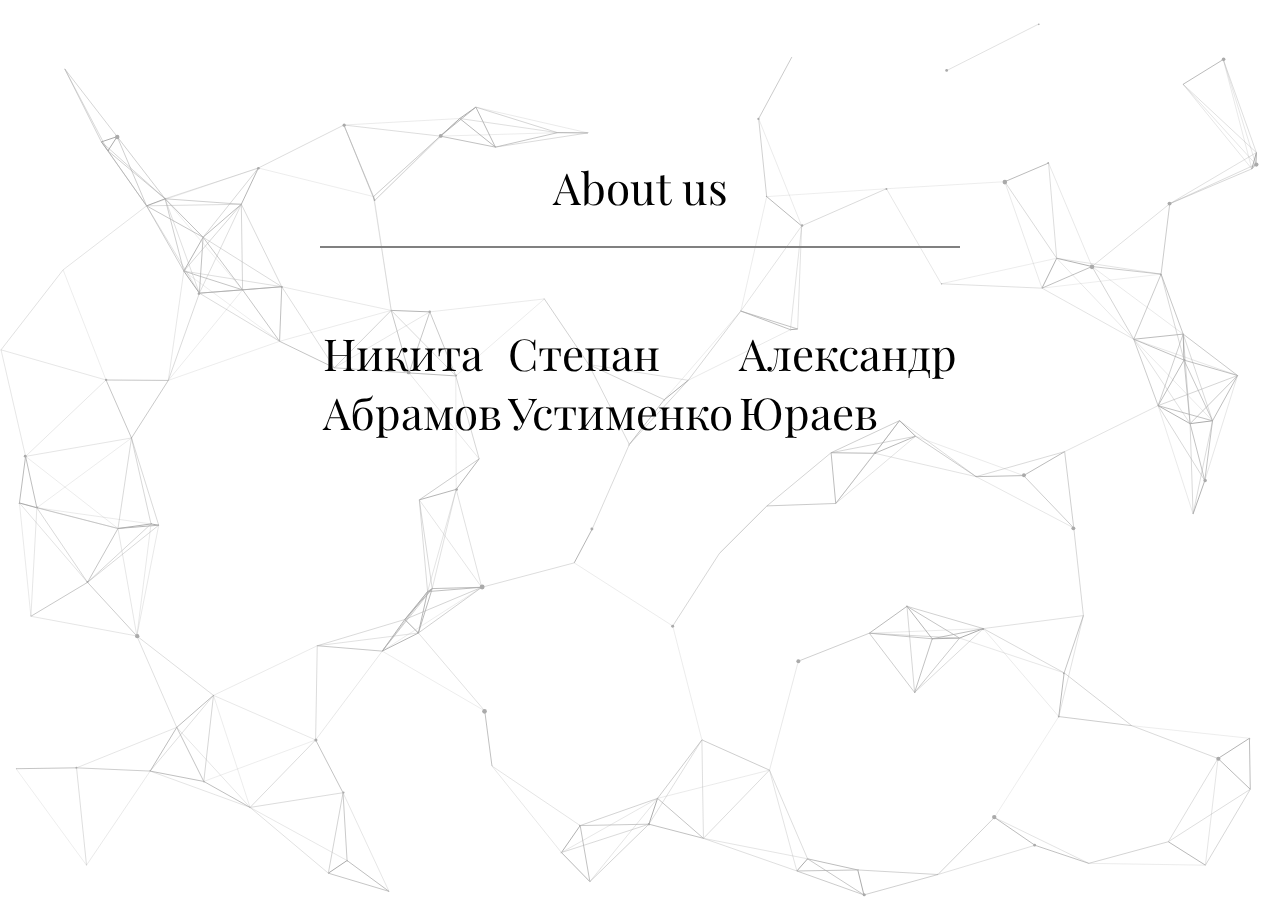
==== index.html @ f39bbe34 "Больше партиклов богу партиклов(так красивше)" ====
<!DOCTYPE html>
<html lang="ru">
<head>
    <meta charset="utf-8" />
    <title> Interesting Algorithms </title>
    <link rel="shortcut icon" href="favicon.ico" type="image/x-icon">
    <link href="style.css" rel="stylesheet">
    <link href="https://fonts.googleapis.com/css?family=Playfair+Display" rel="stylesheet">
</head>
<body>
    <canvas class = "background"></canvas>
    <script src="./particles.min.js"></script>
    <script>
        window.onload= function() {
            Particles.init({ selector: '.background', connectParticles: true, maxParticles:150, color: '#aaaaaa' });
        };
    </script>
    <div class="main">
        <h1>About us</h1>
    </div>
    <div class="names">
        <h2>Никита<br>Абрамов</h2>
        <h2>Степан<br>Устименко</h2>
        <h2>Александр<br>Юраев</h2>
    </div>
</body>
</html>
---- style.css ----
html, body {
  margin: 0;
  padding: 0;
}
.main {
  margin: auto;
  display: flex;
  padding-top: 10%;
  flex-direction: row;
  justify-content: center;
  width: 50%;
  border-bottom: 2px solid gray;
}
.names {
  margin: auto;
  display: flex;
  padding-top: 3%;
  flex-direction: row;
  justify-content: space-around;
  width: 50%;
}
h1 {
  font-family: "Playfair Display", "Arial Black", sans-serif;
  font-size: 44px;
  font-weight: normal;
}
h2 {
  font-family: "Playfair Display", "Arial Black", sans-serif;
  font-size: 44px;
  font-weight: normal;
}
.background {
  position: absolute;
  display: block;
  top: 0;
  left: 0;
  z-index: -1;
}
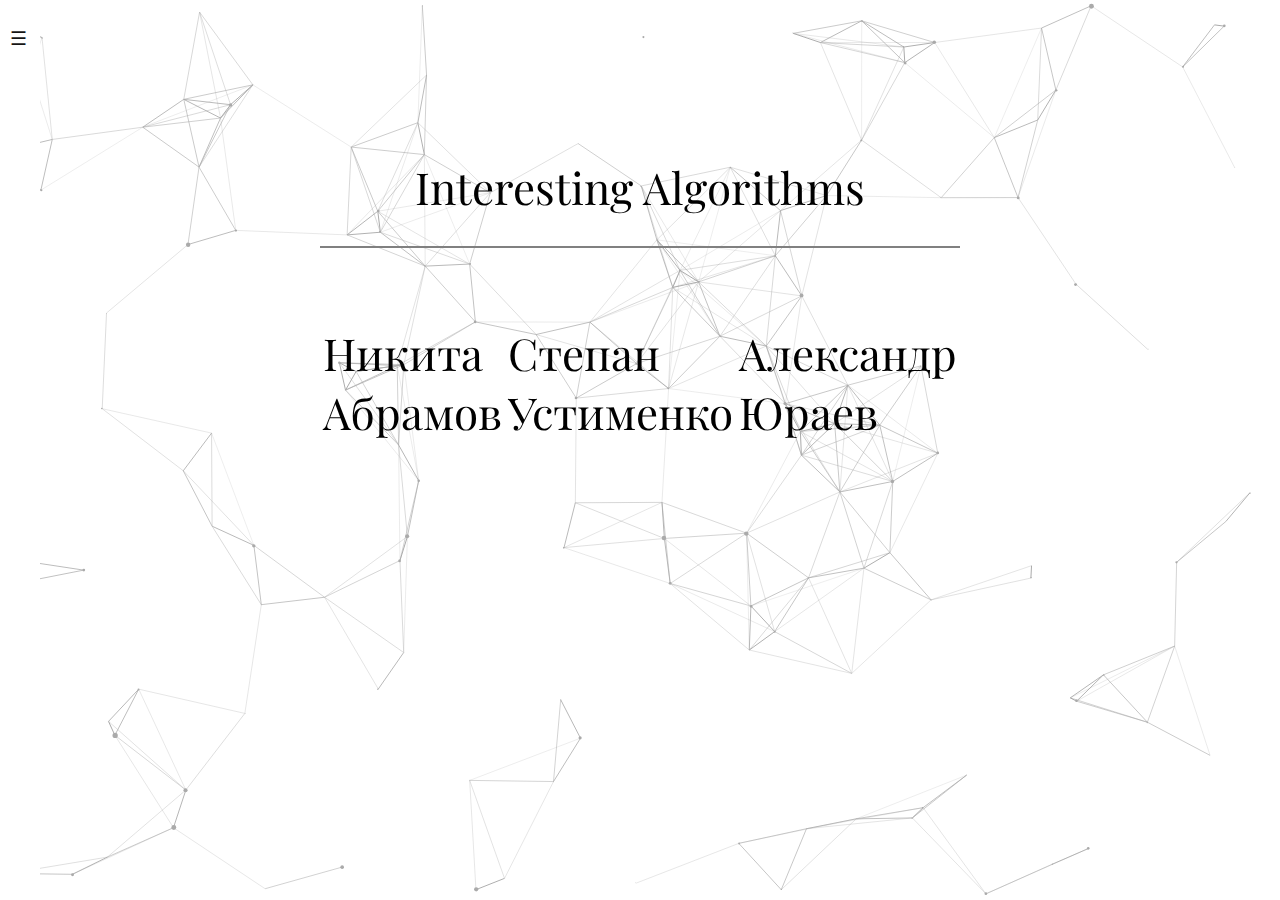
==== commit 2c834fab: "Merge branch 'main' of https://github.com/Apochromat/interesting-algorithms" ====
--- a/index.html
+++ b/index.html
@@ -5,6 +5,7 @@
     <title> Interesting Algorithms </title>
     <link rel="shortcut icon" href="favicon.ico" type="image/x-icon">
     <link href="style.css" rel="stylesheet">
+    <link href="menu_style.css" rel="stylesheet">
     <link href="https://fonts.googleapis.com/css?family=Playfair+Display" rel="stylesheet">
 </head>
 <body>
@@ -15,8 +16,23 @@
             Particles.init({ selector: '.background', connectParticles: true, maxParticles:150, color: '#aaaaaa' });
         };
     </script>
+    <input type="checkbox" id="nav-toggle" hidden>
+    <nav class="nav">
+        <label for="nav-toggle" class="nav-toggle" onclick></label>
+        <h2 class="logo"> 
+            TEAM 17 
+        </h2>
+        <ul>
+            <li><a href="algorithm_a/algorithm_a.html">Алгоритм A*</a>
+            <li><a href="algorithm_clustering/algorithm_clustering.html">Алгоритм кластеризации</a>
+            <li><a href="algorithm_genetic/algorithm_genetic.html">Генетический алгоритм</a>
+            <li><a href="algorithm_ant/algorithm_ant.html">Муравьиный алгоритм</a>
+            <li><a href="decision_tree/decision_tree.html">Дерево решений</a>
+            <li><a href="neural_network/neural_network.html">Нейронная сеть</a>
+        </ul>
+    </nav>
     <div class="main">
-        <h1>About us</h1>
+        <h1>Interesting Algorithms</h1>
     </div>
     <div class="names">
         <h2>Никита<br>Абрамов</h2>
--- a/menu_style.css
+++ b/menu_style.css
@@ -0,0 +1,337 @@
+@charset "UTF-8";
+
+/**
+ * Переключаемая боковая панель навигации
+ * выдвигающаяся по клику слева
+ */
+
+.nav {
+    /*  ширна произвольная, не стесняйтесь экспериментировать */
+    width: 320px;
+    min-width: 320px;
+    /* фиксируем и выставляем высоту панели на максимум */
+    height: 100%;
+    position: fixed;
+    top: 0;
+    bottom: 0;
+    margin: 0;
+    /* сдвигаем (прячем) панель относительно левого края страницы */
+    left: -320px;
+    /* внутренние отступы */
+    padding: 15px 20px;
+    /* плавный переход смещения панели */
+    -webkit-transition: left 0.3s;
+    -moz-transition: left 0.3s;
+    transition: left 0.3s;
+    /* определяем цвет фона панели */
+    background: rgb(255, 255, 255);
+    /* поверх других элементов */
+    z-index: 2000;
+}
+
+
+/**
+ * Кнопка переключения панели
+ * тег <label>
+ */
+
+.nav-toggle {
+    /* абсолютно позиционируем */
+    position: absolute;
+    /* относительно левого края панели */
+    left: 320px;
+    /* отступ от верхнего края панели */
+    top: 1em;
+    /* внутренние отступы */
+    padding: 0.5em;
+    /* определяем цвет фона переключателя
+     * чаще вчего в соответствии с цветом фона панели
+    */
+    background: inherit;
+    /* цвет текста */
+    color: #161515;
+    /* вид курсора */
+    cursor: pointer;
+    /* размер шрифта */
+    font-size: 1.2em;
+    line-height: 1;
+    /* всегда поверх других элементов страницы */
+    z-index: 2001;
+    /* анимируем цвет текста при наведении */
+    -webkit-transition: color .25s ease-in-out;
+    -moz-transition: color .25s ease-in-out;
+    transition: color .25s ease-in-out;
+}
+
+
+/* определяем текст кнопки 
+ * символ Unicode (TRIGRAM FOR HEAVEN)
+*/
+
+.nav-toggle:after {
+    content: '\2630';
+    text-decoration: none;
+}
+
+
+/* цвет текста при наведении */
+
+.nav-toggle:hover {
+    color: #0c0b0b;
+}
+
+
+/**
+ * Скрытый чекбокс (флажок)
+ * невидим и недоступен :)
+ * имя селектора атрибут флажка
+ */
+
+[id='nav-toggle'] {
+    position: absolute;
+    display: none;
+}
+
+
+
+
+/**
+ * Когда флажок установлен, открывается панель
+ * используем псевдокласс:checked
+ */
+
+[id='nav-toggle']:checked ~ .nav {
+    left: 0;
+    box-shadow:4px 0px 10px 0px rgba(0,0,0, 0.5);
+    -moz-box-shadow:4px 0px 20px 0px rgba(0,0,0, 0.5);
+    -webkit-box-shadow:4px 0px 20px 0px rgba(0,0,0, 0.5);
+    overflow-y: auto;
+}
+
+
+[id='nav-toggle']:checked ~ main > article {
+    -webkit-transform: translateX(320px);
+    -moz-transform: translateX(320px);
+    transform: translateX(320px);
+}
+
+/*
+ * изменение символа переключателя,
+ * привычный крестик (MULTIPLICATION X), 
+ * вы можете испльзовать любой другой значок
+*/
+
+[id='nav-toggle']:checked ~ .nav > .nav-toggle:after {
+    content: '\2715';
+}
+
+/**
+ * Формируем стиль заголовка (логотип) панели 
+*/
+
+.nav h2 {
+    width: 90%;
+    padding: 0;
+    margin: 10px 0;
+    text-align: center;
+    font-size: 1.3em;
+    line-height: 1.3em;
+    opacity: 0;
+    font-family: "Playfair Display", "Arial Black";
+    font-size: 44px;
+    transform: scale(0.1, 0.1);
+    -ms-transform: scale(0.1, 0.1);
+    -moz-transform: scale(0.1, 0.1);
+    -webkit-transform: scale(0.1, 0.1);
+    transform-origin: 0% 0%;
+    -ms-transform-origin: 0% 0%;
+    -moz-transform-origin: 0% 0%;
+    -webkit-transform-origin: 0% 0%;
+    transition: opacity 0.8s, transform 0.8s;
+    -ms-transition: opacity 0.8s, -ms-transform 0.8s;
+    -moz-transition: opacity 0.8s, -moz-transform 0.8s;
+    -webkit-transition: opacity 0.8s, -webkit-transform 0.8s;
+}
+
+/*плавное появление заголовка (логотипа) при раскрытии панели */
+
+[id='nav-toggle']:checked ~ .nav h2 {
+    opacity: 1;
+    transform: scale(1, 1);
+    -ms-transform: scale(1, 1);
+    -moz-transform: scale(1, 1);
+    -webkit-transform: scale(1, 1);
+}
+
+
+/**
+ * формируем непосредственно само меню
+ * используем неупорядоченный список для пунктов меню
+ * прикрутим трансфомации и плавные переходы
+ */
+
+.nav > ul {
+    display: block;
+    margin: 0;
+    padding: 0;
+    list-style: none;
+}
+
+.nav > ul > li {
+    line-height: 2.5;
+    opacity: 0;
+    -webkit-transform: translateX(-50%);
+    -moz-transform: translateX(-50%);
+    -ms-transform: translateX(-50%);
+    transform: translateX(-50%);
+    -webkit-transition: opacity .5s .1s, -webkit-transform .5s .1s;
+    -moz-transition: opacity .5s .1s, -moz-transform .5s .1s;
+    -ms-transition: opacity .5s .1s, -ms-transform .5s .1s;
+    transition: opacity .5s .1s, transform .5s .1s;
+}
+
+[id='nav-toggle']:checked ~ .nav > ul > li {
+    opacity: 1;
+    -webkit-transform: translateX(0);
+    -moz-transform: translateX(0);
+    -ms-transform: translateX(0);
+    transform: translateX(0);
+}
+
+
+/* определяем интервалы появления пунктов меню */
+
+.nav > ul > li:nth-child(2) {
+    -webkit-transition: opacity .5s .2s, -webkit-transform .5s .2s;
+    transition: opacity .5s .2s, transform .5s .2s;
+}
+
+.nav > ul > li:nth-child(3) {
+    -webkit-transition: opacity .5s .3s, -webkit-transform .5s .3s;
+    transition: opacity .5s .3s, transform .5s .3s;
+}
+
+.nav > ul > li:nth-child(4) {
+    -webkit-transition: opacity .5s .4s, -webkit-transform .5s .4s;
+    transition: opacity .5s .4s, transform .5s .4s;
+}
+
+.nav > ul > li:nth-child(5) {
+    -webkit-transition: opacity .5s .5s, -webkit-transform .5s .5s;
+    transition: opacity .5s .5s, transform .5s .5s;
+}
+
+.nav > ul > li:nth-child(6) {
+    -webkit-transition: opacity .5s .6s, -webkit-transform .5s .6s;
+    transition: opacity .5s .6s, transform .5s .6s;
+}
+
+
+/**
+ * оформление ссылок пунктов меню
+ */
+
+.nav > ul > li > a {
+    display: inline-block;
+    position: relative;
+    padding: 0;
+    font-family: 'Playfair Display', sans-serif;
+    font-weight: 300;
+    font-size: 1.2em;
+    color: #000000;
+    width: 100%;
+    text-decoration: none;
+    /* плавный переход */
+    -webkit-transition: color .5s ease, padding .5s ease;
+    -moz-transition: color .5s ease, padding .5s ease;
+    transition: color .5s ease, padding .5s ease;
+}
+
+
+/**
+ * состояние ссылок меню при наведении
+ */
+
+.nav > ul > li > a:hover,
+.nav > ul > li > a:focus {
+    color: rgb(20, 19, 19);
+    padding-left: 15px;
+}
+
+
+/**
+ * линия подчеркивания ссылок меню
+ */
+
+.nav > ul > li > a:before {
+    content: '';
+    display: block;
+    position: absolute;
+    right: 0;
+    bottom: 0;
+    height: 1px;
+    width: 100%;
+    -webkit-transition: width 0s ease;
+    transition: width 0s ease;
+}
+
+.nav > ul > li > a:after {
+    content: '';
+    display: block;
+    position: absolute;
+    left: 0;
+    bottom: 0;
+    height: 1px;
+    width: 100%;
+    background: gray;
+    -webkit-transition: width .5s ease;
+    transition: width .5s ease;
+}
+
+
+/**
+ * анимируем линию подчеркивания 
+ * ссылок при наведении
+ */
+
+.nav > ul > li > a:hover:before {
+    width: 0%;
+    background: gray;
+    -webkit-transition: width .3s ease;
+    transition: width .3s ease;
+}
+
+.nav > ul > li > a:hover:after {
+    width: 0%;
+    background: transparent;
+    -webkit-transition: width 0s ease;
+    transition: width 0s ease;
+}
+
+
+/* фон затемнения на основной контент 
+ * при этом элементы блокируютя
+ * спорная такая фича, если оно вам надо
+ * просто раскомментируйте
+*/
+
+
+.mask-content {
+    display: block;
+    position: fixed;
+    top: 0;
+    left: 0;
+    z-index: 1000;
+    width: 100%;
+    height: 100%;
+    background-color: rgba(0, 0, 0, 0.4);
+    visibility: hidden;
+    opacity: 0;
+}
+
+[id='nav-toggle']:checked ~ .mask-content {
+    visibility: visible;
+    opacity: 1;
+    -webkit-transition: opacity .5s, visibility .5s;
+    transition: opacity .5s, visibility .5s;
+}
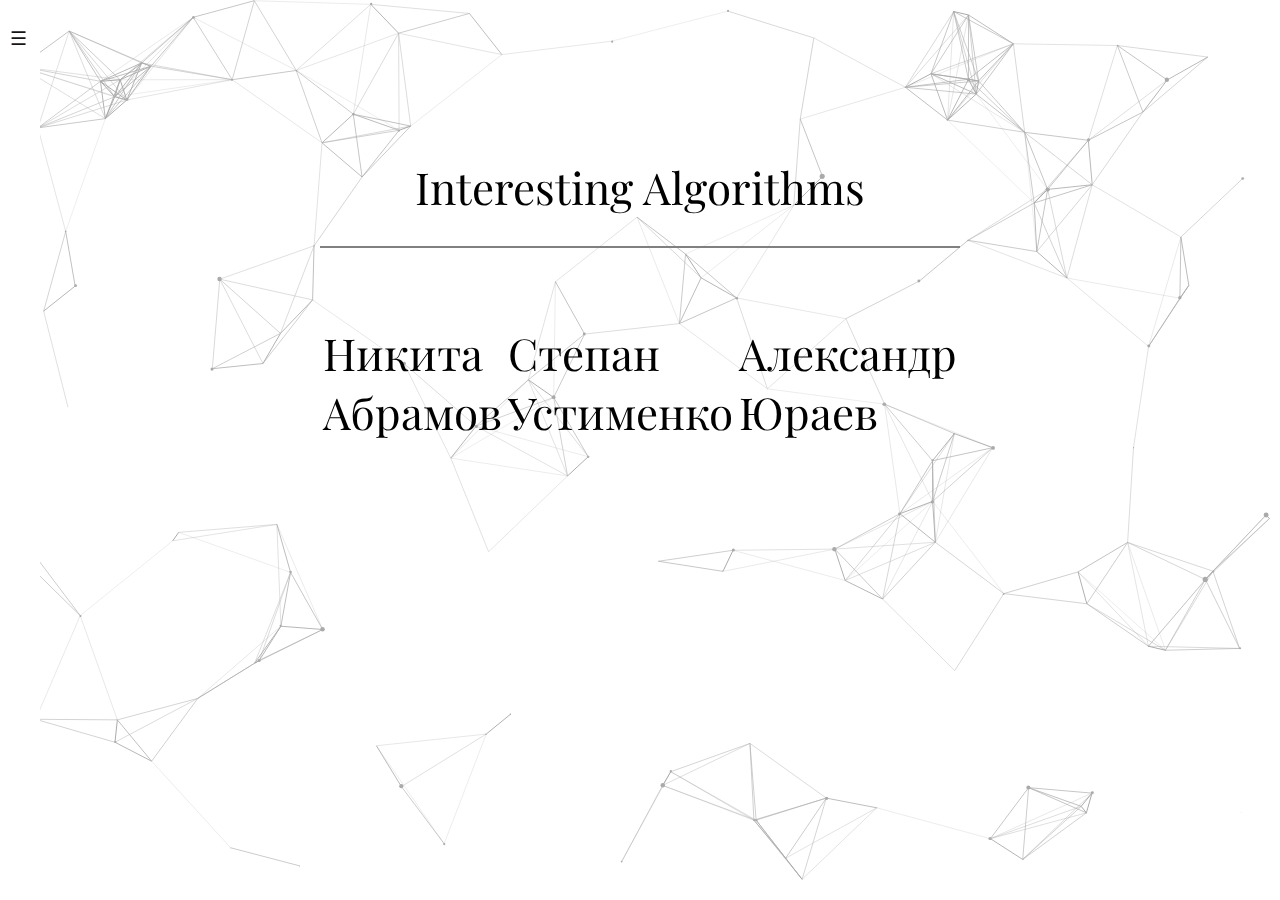
==== commit c651dbc8: "Update index.html" ====
--- a/index.html
+++ b/index.html
@@ -40,7 +40,4 @@
         <h2>Александр<br>Юраев</h2>
     </div>
 </body>
-</html>
-
-
-
+</html>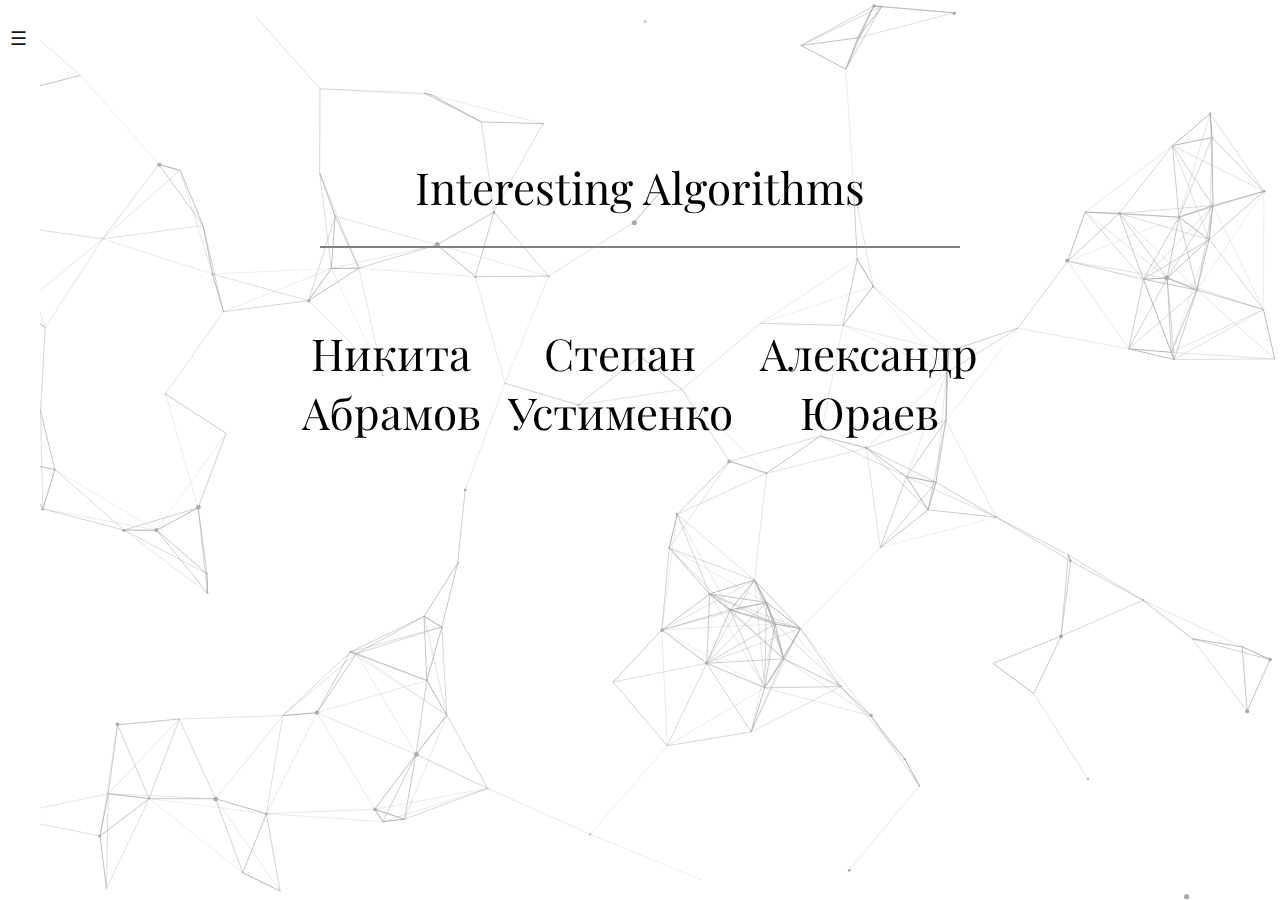
==== commit 0fd58387: "Добавлена ссылка в главное меню и на страницы в ВК" ====
--- a/index.html
+++ b/index.html
@@ -19,9 +19,7 @@
     <input type="checkbox" id="nav-toggle" hidden>
     <nav class="nav">
         <label for="nav-toggle" class="nav-toggle" onclick></label>
-        <h2 class="logo"> 
-            TEAM 17 
-        </h2>
+        <h2 class="logo"><a href="index.html"> TEAM 17 </a></h2>
         <ul>
             <li><a href="algorithm_a/algorithm_a.html">Алгоритм A*</a>
             <li><a href="algorithm_clustering/algorithm_clustering.html">Алгоритм кластеризации</a>
@@ -35,9 +33,12 @@
         <h1>Interesting Algorithms</h1>
     </div>
     <div class="names">
-        <h2>Никита<br>Абрамов</h2>
-        <h2>Степан<br>Устименко</h2>
-        <h2>Александр<br>Юраев</h2>
+        <h2><a href="https://vk.com/mi17ller07" target="_blank">Никита<br>Абрамов</a></h2>
+        <h2><a href="https://vk.com/markridge" target="_blank">Степан<br>Устименко</a></h2>
+        <h2><a href="https://vk.com/iu936103" target="_blank">Александр<br>Юраев</a></h2>
     </div>
 </body>
-</html>+</html>
+
+
+
--- a/style.css
+++ b/style.css
@@ -17,7 +17,7 @@
   padding-top: 3%;
   flex-direction: row;
   justify-content: space-around;
-  width: 50%;
+  width: 55%;
 }
 h1 {
   font-family: "Playfair Display", "Arial Black", sans-serif;
@@ -28,6 +28,11 @@
   font-family: "Playfair Display", "Arial Black", sans-serif;
   font-size: 44px;
   font-weight: normal;
+  text-align: center;
+}
+h2 a{
+  color: black;
+  text-decoration: none;
 }
 .background {
   position: absolute;
--- a/menu_style.css
+++ b/menu_style.css
@@ -152,6 +152,10 @@
     -moz-transition: opacity 0.8s, -moz-transform 0.8s;
     -webkit-transition: opacity 0.8s, -webkit-transform 0.8s;
 }
+.nav h2 a {
+    color: black;
+    text-decoration: none;
+}
 
 /*плавное появление заголовка (логотипа) при раскрытии панели */
 
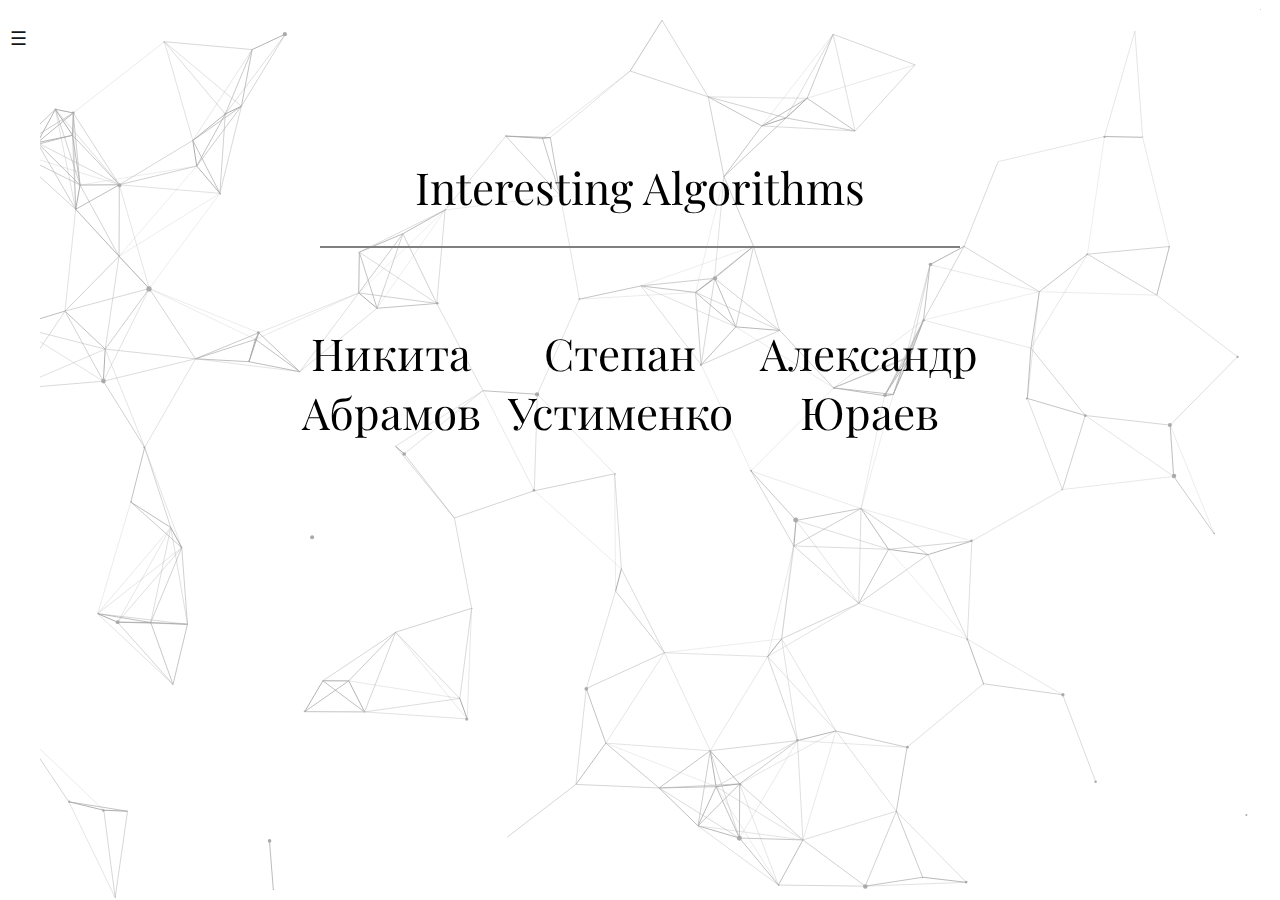
==== commit 6dea8bab: "Merge branch 'main' of https://github.com/Apochromat/interesting-algorithms" ====
--- a/index.html
+++ b/index.html
@@ -38,7 +38,4 @@
         <h2><a href="https://vk.com/iu936103" target="_blank">Александр<br>Юраев</a></h2>
     </div>
 </body>
-</html>
-
-
-
+</html>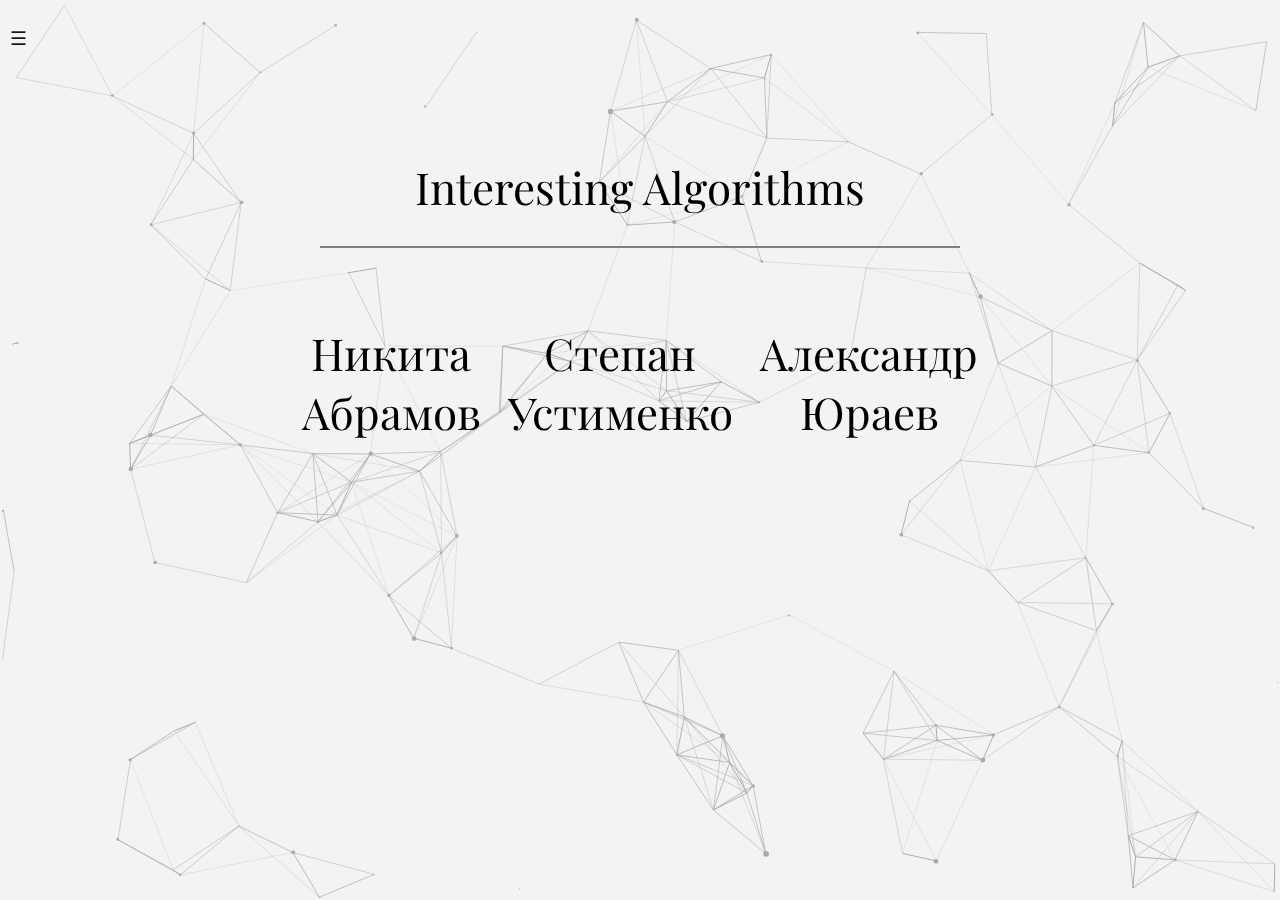
==== commit dc119cf9: "Фикс прозрачности и шрифта меню" ====
--- a/index.html
+++ b/index.html
@@ -10,7 +10,7 @@
 </head>
 <body>
     <canvas class = "background"></canvas>
-    <script src="./particles.min.js"></script>
+    <script src="./particles.js"></script>
     <script>
         window.onload= function() {
             Particles.init({ selector: '.background', connectParticles: true, maxParticles:150, color: '#aaaaaa' });
--- a/style.css
+++ b/style.css
@@ -35,6 +35,7 @@
   text-decoration: none;
 }
 .background {
+  background-color: rgb(243, 243, 243);
   position: absolute;
   display: block;
   top: 0;
--- a/menu_style.css
+++ b/menu_style.css
@@ -24,11 +24,15 @@
     -moz-transition: left 0.3s;
     transition: left 0.3s;
     /* определяем цвет фона панели */
-    background: rgb(255, 255, 255);
+    background: rgba(243, 243, 243, 0);
     /* поверх других элементов */
     z-index: 2000;
 }
 
+
+[id='nav-toggle']:checked ~ .nav {
+    background-color: rgb(243, 243, 243);
+}
 
 /**
  * Кнопка переключения панели
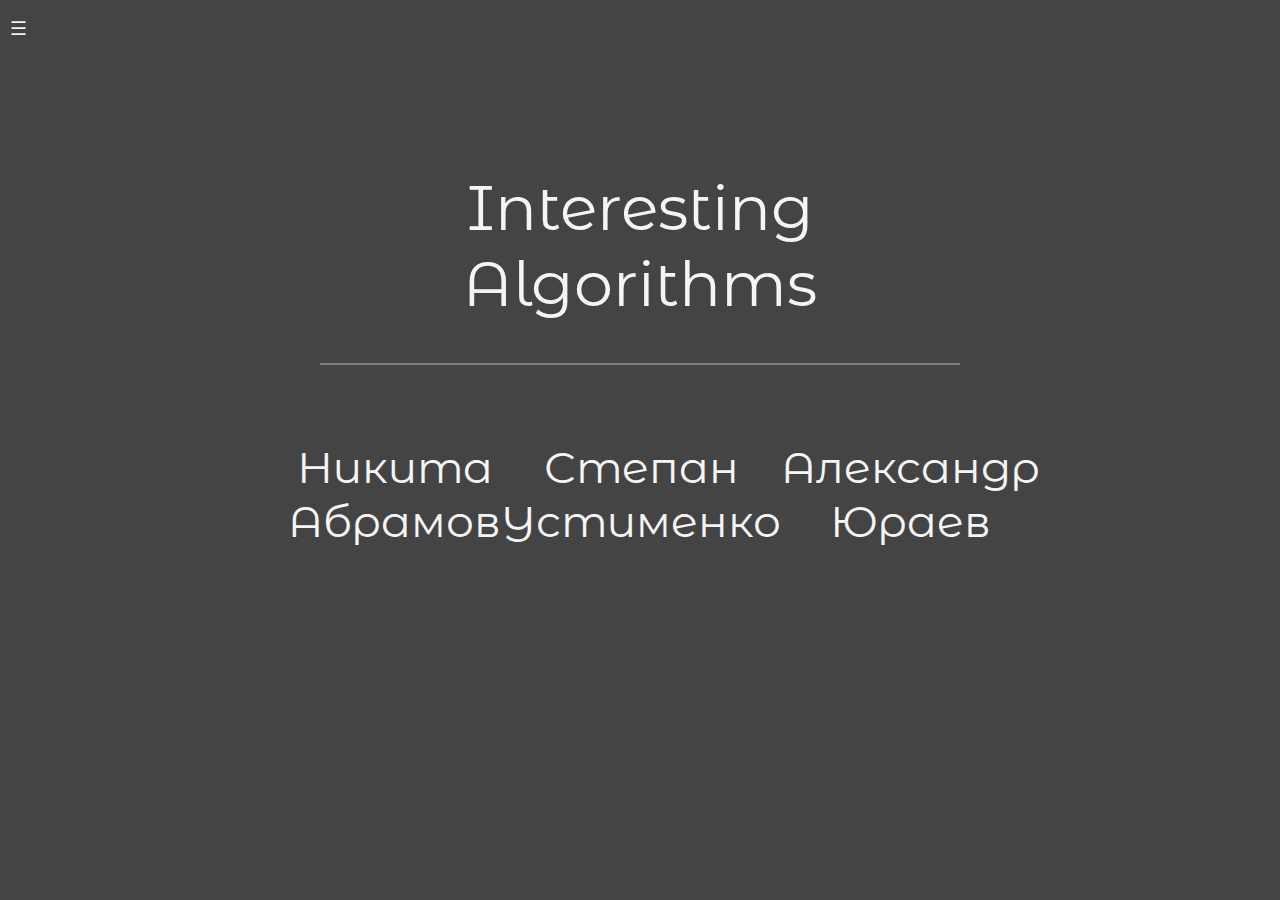
==== commit e00b3b51: "ТЫСЯЧАФРИНСПИНОВ" ====
--- a/index.html
+++ b/index.html
@@ -6,16 +6,12 @@
     <link rel="shortcut icon" href="favicon.ico" type="image/x-icon">
     <link href="style.css" rel="stylesheet">
     <link href="menu_style.css" rel="stylesheet">
-    <link href="https://fonts.googleapis.com/css?family=Playfair+Display" rel="stylesheet">
+    <link href="https://fonts.googleapis.com/css?family=Montserrat+Alternates" rel="stylesheet">
+    <link href="https://fonts.googleapis.com/css?family=Dosis" rel="stylesheet">
 </head>
 <body>
     <canvas class = "background"></canvas>
     <script src="./particles.js"></script>
-    <script>
-        window.onload= function() {
-            Particles.init({ selector: '.background', connectParticles: true, maxParticles:150, color: '#aaaaaa' });
-        };
-    </script>
     <input type="checkbox" id="nav-toggle" hidden>
     <nav class="nav">
         <label for="nav-toggle" class="nav-toggle" onclick></label>
--- a/style.css
+++ b/style.css
@@ -1,6 +1,11 @@
 html, body {
   margin: 0;
   padding: 0;
+  height: 100vh;
+  background-color: rgb(68, 68, 68);
+}
+html {
+  background-color: rgb(243, 243, 243);
 }
 .main {
   margin: auto;
@@ -20,25 +25,99 @@
   width: 55%;
 }
 h1 {
-  font-family: "Playfair Display", "Arial Black", sans-serif;
-  font-size: 44px;
-  font-weight: normal;
+  font-family: "Montserrat Alternates", "Arial Black", sans-serif;
+  font-size: 62px;
+  font-weight:normal;
+  text-align: center;
+  color: whitesmoke;
 }
 h2 {
-  font-family: "Playfair Display", "Arial Black", sans-serif;
+  font-family: "Montserrat Alternates", "Arial Black", sans-serif;
   font-size: 44px;
   font-weight: normal;
   text-align: center;
+  color: whitesmoke;
 }
 h2 a{
-  color: black;
+  color: whitesmoke;
   text-decoration: none;
 }
+h2 a:hover{
+  color: rgb(141, 141, 141);
+}
 .background {
-  background-color: rgb(243, 243, 243);
+  background-color: rgb(68, 68, 68);
   position: absolute;
   display: block;
   top: 0;
   left: 0;
   z-index: -1;
 }
+
+.mainContainer {
+  margin-left: 40px;
+}
+
+.mainContainer > .algorithmName {
+  padding-bottom: 8px;
+  border-bottom: 2px solid gray;
+}
+
+.mainContainer > .algorithmName > h3 {
+  margin: 0px auto;
+  font-family: "Montserrat Alternates", "Arial Black", sans-serif;
+  font-size: 36px;
+  font-weight: normal;
+  text-align: center;
+  color: whitesmoke;
+}
+
+.mainContainer > .algorithmBox {
+  display: flex;
+}
+
+.mainContainer > .algorithmBox > * {
+  margin: 20px;
+  border-radius: 10px;
+  background-color: rgba(22, 27, 34, 0.616);
+  padding-top: 15px;
+  padding-left: 15px;
+  padding-right: 19px;
+}
+
+.mainContainer > .algorithmBox > .algorithmOptions > * {
+  margin: 0 auto 20px auto;
+  width: 100%;
+  display: flex;
+  flex-direction: column;
+}
+
+.mainContainer > .algorithmBox > .algorithmOptions {
+  min-width: 250px;
+  max-height: 440px;
+  display: flex;
+  flex-direction: column;
+  flex: 1;
+}
+
+.mainContainer > .algorithmBox > .algorithmView {
+  flex: 2;
+  margin-right: 40px;
+  padding: 15px;
+}
+button{
+  margin: 5px 15px 10px 15px;
+  height: 30px;
+  background-color: rgb(66, 66, 66);
+  font-family: "Montserrat Alternates", "Arial Black", sans-serif;
+  font-size: 18px;
+  border-radius: 5px;
+  border: 3px solid rgb(66, 66, 66);
+  color: whitesmoke; 
+}
+button:hover{
+  border: 3.4px solid rgb(78, 78, 78);
+}
+button:active{
+  background-color: rgb(78, 78, 78); 
+}
--- a/menu_style.css
+++ b/menu_style.css
@@ -31,7 +31,7 @@
 
 
 [id='nav-toggle']:checked ~ .nav {
-    background-color: rgb(243, 243, 243);
+    background-color: rgb(22, 27, 34);
 }
 
 /**
@@ -45,7 +45,7 @@
     /* относительно левого края панели */
     left: 320px;
     /* отступ от верхнего края панели */
-    top: 1em;
+    top: 0.5em;
     /* внутренние отступы */
     padding: 0.5em;
     /* определяем цвет фона переключателя
@@ -53,7 +53,7 @@
     */
     background: inherit;
     /* цвет текста */
-    color: #161515;
+    color: whitesmoke;
     /* вид курсора */
     cursor: pointer;
     /* размер шрифта */
@@ -81,7 +81,7 @@
 /* цвет текста при наведении */
 
 .nav-toggle:hover {
-    color: #0c0b0b;
+    color: whitesmoke;
 }
 
 
@@ -106,9 +106,7 @@
 
 [id='nav-toggle']:checked ~ .nav {
     left: 0;
-    box-shadow:4px 0px 10px 0px rgba(0,0,0, 0.5);
-    -moz-box-shadow:4px 0px 20px 0px rgba(0,0,0, 0.5);
-    -webkit-box-shadow:4px 0px 20px 0px rgba(0,0,0, 0.5);
+    box-shadow:5px 0px 5px 0px rgba(0, 0, 0, 0.2);
     overflow-y: auto;
 }
 
@@ -141,7 +139,7 @@
     font-size: 1.3em;
     line-height: 1.3em;
     opacity: 0;
-    font-family: "Playfair Display", "Arial Black";
+    font-family: "Dosis", sans-serif;
     font-size: 44px;
     transform: scale(0.1, 0.1);
     -ms-transform: scale(0.1, 0.1);
@@ -157,7 +155,7 @@
     -webkit-transition: opacity 0.8s, -webkit-transform 0.8s;
 }
 .nav h2 a {
-    color: black;
+    color: whitesmoke;
     text-decoration: none;
 }
 
@@ -243,10 +241,10 @@
     display: inline-block;
     position: relative;
     padding: 0;
-    font-family: 'Playfair Display', sans-serif;
+    font-family: "Montserrat Alternates", sans-serif;
     font-weight: 300;
     font-size: 1.2em;
-    color: #000000;
+    color: whitesmoke;
     width: 100%;
     text-decoration: none;
     /* плавный переход */
@@ -262,7 +260,7 @@
 
 .nav > ul > li > a:hover,
 .nav > ul > li > a:focus {
-    color: rgb(20, 19, 19);
+    color: rgb(141, 141, 141);
     padding-left: 15px;
 }
 
@@ -291,7 +289,7 @@
     bottom: 0;
     height: 1px;
     width: 100%;
-    background: gray;
+    background: rgb(141, 141, 141);
     -webkit-transition: width .5s ease;
     transition: width .5s ease;
 }
@@ -304,7 +302,7 @@
 
 .nav > ul > li > a:hover:before {
     width: 0%;
-    background: gray;
+    background: rgb(141, 141, 141);
     -webkit-transition: width .3s ease;
     transition: width .3s ease;
 }
@@ -317,29 +315,3 @@
 }
 
 
-/* фон затемнения на основной контент 
- * при этом элементы блокируютя
- * спорная такая фича, если оно вам надо
- * просто раскомментируйте
-*/
-
-
-.mask-content {
-    display: block;
-    position: fixed;
-    top: 0;
-    left: 0;
-    z-index: 1000;
-    width: 100%;
-    height: 100%;
-    background-color: rgba(0, 0, 0, 0.4);
-    visibility: hidden;
-    opacity: 0;
-}
-
-[id='nav-toggle']:checked ~ .mask-content {
-    visibility: visible;
-    opacity: 1;
-    -webkit-transition: opacity .5s, visibility .5s;
-    transition: opacity .5s, visibility .5s;
-}
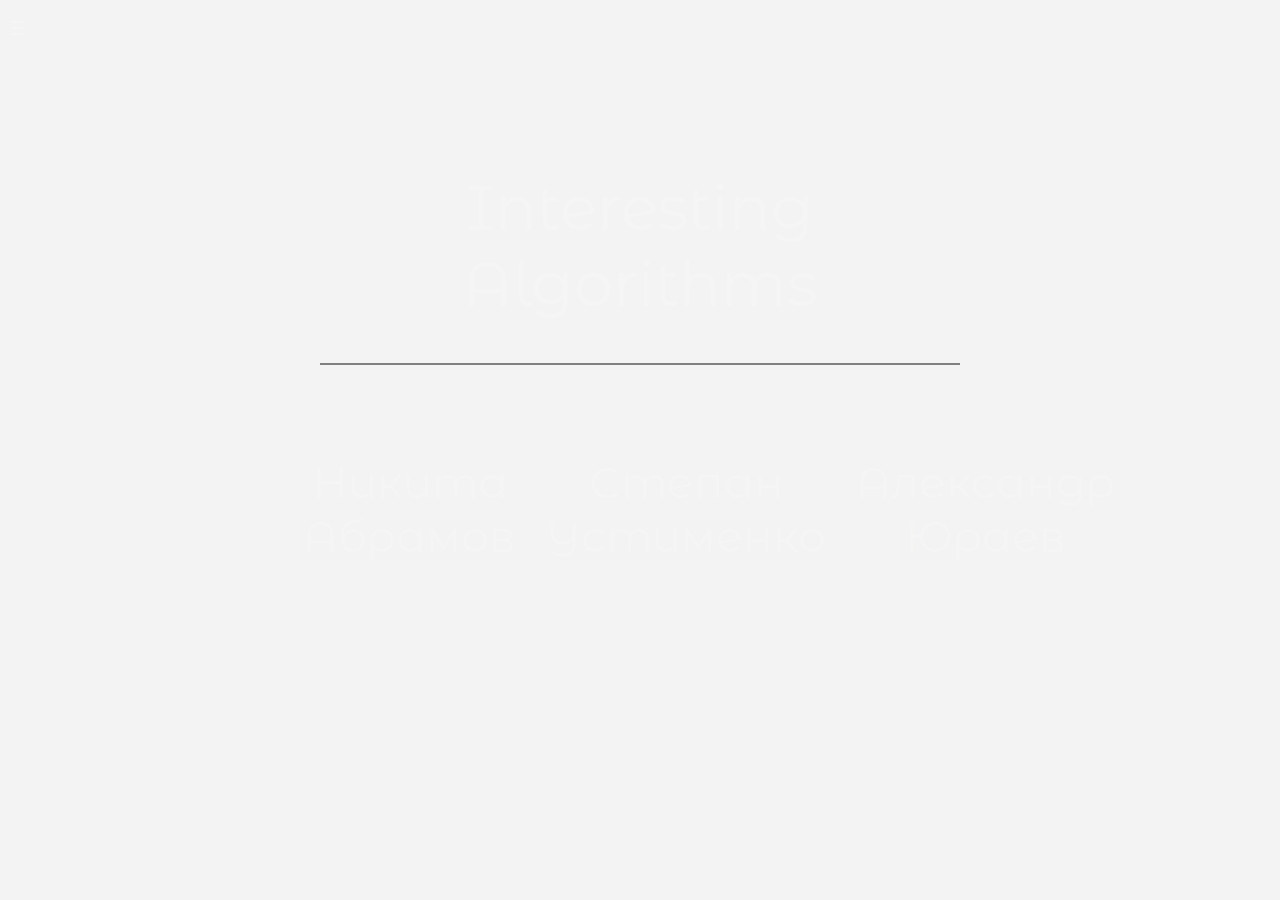
==== commit c426571a: "Новый дизайн ♂️Right Versoin♂️" ====
--- a/index.html
+++ b/index.html
@@ -11,6 +11,7 @@
 </head>
 <body>
     <canvas class = "background"></canvas>
+    <script src="./p5.js"></script>
     <script src="./particles.js"></script>
     <input type="checkbox" id="nav-toggle" hidden>
     <nav class="nav">
--- a/style.css
+++ b/style.css
@@ -2,7 +2,6 @@
   margin: 0;
   padding: 0;
   height: 100vh;
-  background-color: rgb(68, 68, 68);
 }
 html {
   background-color: rgb(243, 243, 243);
@@ -37,6 +36,7 @@
   font-weight: normal;
   text-align: center;
   color: whitesmoke;
+  padding: 15px;
 }
 h2 a{
   color: whitesmoke;
@@ -46,7 +46,6 @@
   color: rgb(141, 141, 141);
 }
 .background {
-  background-color: rgb(68, 68, 68);
   position: absolute;
   display: block;
   top: 0;
@@ -110,10 +109,11 @@
   height: 30px;
   background-color: rgb(66, 66, 66);
   font-family: "Montserrat Alternates", "Arial Black", sans-serif;
-  font-size: 18px;
+  font-size: 16px;
   border-radius: 5px;
   border: 3px solid rgb(66, 66, 66);
   color: whitesmoke; 
+  cursor: pointer;
 }
 button:hover{
   border: 3.4px solid rgb(78, 78, 78);
@@ -121,3 +121,8 @@
 button:active{
   background-color: rgb(78, 78, 78); 
 }
+
+
+.p5Canvas {
+  z-index: -100;
+}